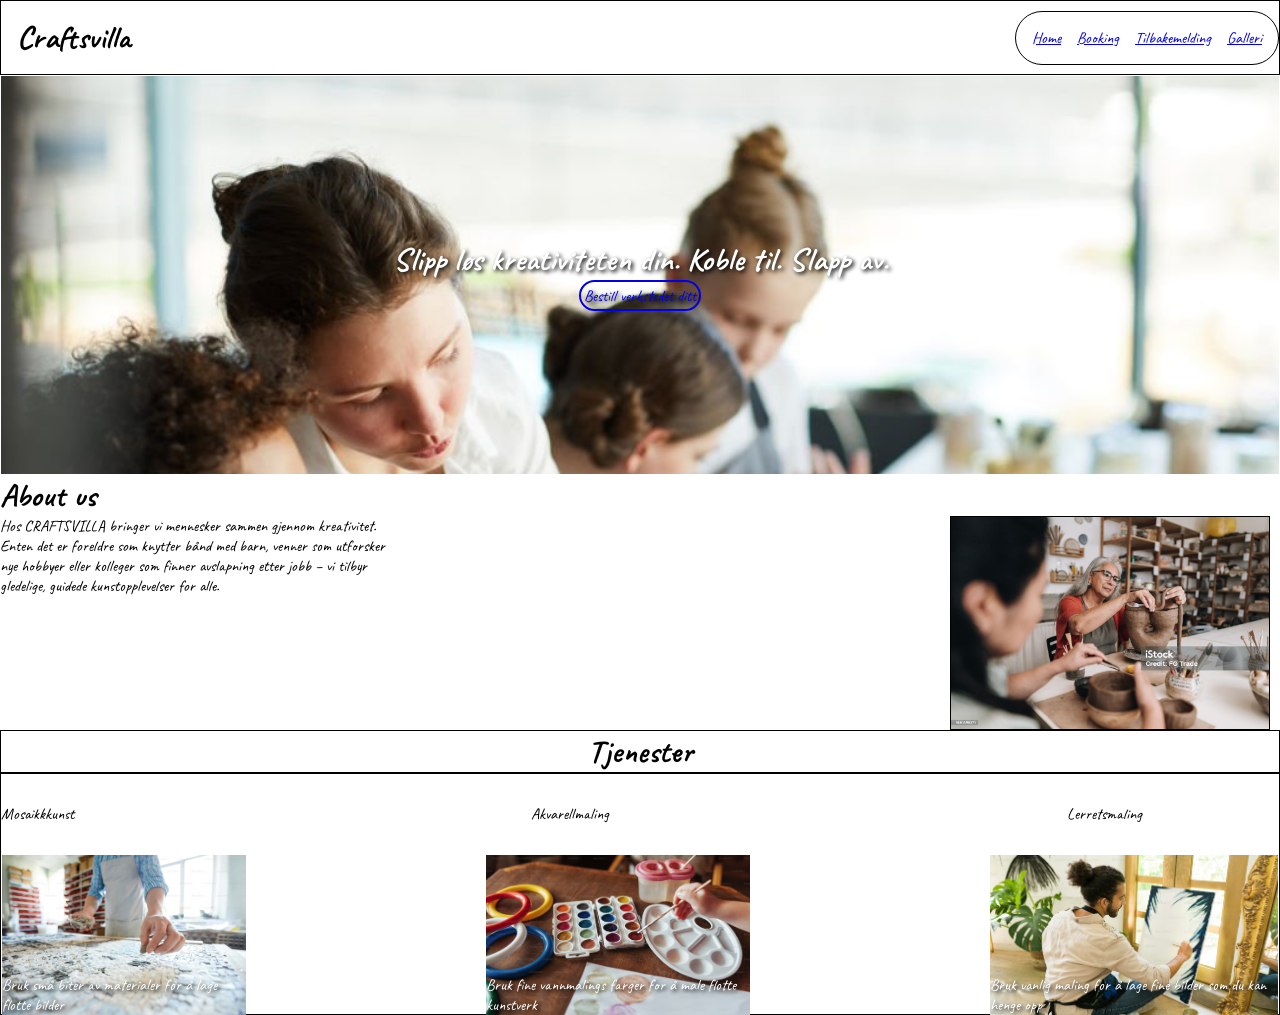
==== Index.html @ 4d303165 "fourth commit" ====
<!DOCTYPE html>
<html lang="en">
<head>
    <meta charset="UTF-8">
    <meta name="viewport" content="width=device-width, initial-scale=1.0">
    <title>Craftsville</title>
    <link rel="stylesheet" href="style.css">
    <link rel="preconnect" href="https://fonts.googleapis.com">
    <link rel="preconnect" href="https://fonts.gstatic.com" crossorigin>
    <link href="https://fonts.googleapis.com/css2?family=Caveat:wght@400..700&display=swap" rel="stylesheet">
</head>
<body>
    <header class="Navbar">
        <h1 id="logo">Craftsvilla</h1>
        <ul class="navbuttons">
            <li><a href="./Index.html">Home</a></li>
            <li><a href="./booking.html">Booking</a></li>
            <li><a href="./Tilbakemelding.html">Tilbakemelding</a></li>
            <li><a href="#Galleri">Galleri</a></li>
        </ul>
    </header>
<main>
<div class="bannerContain"> 
    <h1 class="banner"> Slipp løs kreativiteten din. Koble til. Slapp av.</h1>
    <a class="verkstedButton" href="./booking.html">Bestill verkstedet ditt</a>
</div>
    <h1>About us</h1>
<div class="aboutWrap">
    <p class="aboutUs">Hos CRAFTSVILLA bringer vi mennesker sammen gjennom kreativitet. Enten det er foreldre som knytter bånd med barn, venner som utforsker nye hobbyer eller kolleger som finner avslapning etter jobb – vi tilbyr gledelige, guidede kunstopplevelser for alle.</p>
    <img src="./images/oldart.jpg" alt="Clay Sculpturing">
</div>
<h1 class="tjenester">Tjenester</h1>
<div class="tjenesteCont">
<ul class="tjenesteListe">
    <li>Mosaikkkunst</li>
    <li>Akvarellmaling</li>
    <li>Lerretsmaling</li>
</ul>
<div class="imgWrap">
    <p id="mosaikk">Bruk små biter av materialer for å lage flotte bilder</p>
    <p id="akvarell">Bruk fine vannmalings farger for å male flotte kunstverk</p>
    <p id="Lerret">Bruk vanlig maling for å lage fine bilder som du kan henge opp</p>
</div>
</div>
</main>
</body>
</html>
---- style.css ----
*{
    margin: 0;
    padding: 0;
    box-sizing: border-box;
}

.caveat-Caveat {
  font-family: "Caveat", cursive;
  font-optical-sizing: auto;
  font-weight: 400;
  font-style: normal;
}

body{
    font-family:"caveat";
}

.Navbar{
    display: flex;
    justify-content: space-between;
    border: 1px solid;
    flex-direction: row;
    align-items: center;
}

#logo{
    padding: 0.5em;
}

.navbuttons{
    display: flex;
    list-style: none;
    justify-content: center;
    flex-direction: row;
    padding: 1em;
    gap: 1em;
    border: 1px solid;
    border-radius: 3em;
}

.bannerContain {
    display: flex;
    justify-content: center;
    align-items: center;
    border: 1px solid;
    background-image: url(./images/artworkshop.jpg);
    background-repeat: no-repeat;
    background-size: cover;
    height: 25em;
    color: #fff;
    text-shadow: 2px 2px 4px black;
    flex-direction: column;
}

.verkstedButton{
    border: 2px solid;
    padding: 0.2em;
    border-radius: 1em;
    text-decoration: none;
}
.aboutWrap{
    display: flex;
    justify-content: space-between;
}

.aboutUs{
    width: 25em;
}

.aboutWrap img{
    display: flex;
    width: 20em;
    border: 1px solid;
    margin-right: 10px;
}

.tjenester{
    display: flex;
    justify-content: center;
    flex-direction: row;
    border: 1px solid;
}

.tjenesteCont{
    display: flex;
    flex-direction: column;
    border: 1px solid;
    position: absolute;
}

.tjenesteListe{
    display: flex;
    list-style: none;   
    flex-direction: column;
    justify-content: center;
    gap: 20em;
    height: 5em;
    flex-wrap: wrap;
}

.imgWrap{
    display: flex;
    flex-direction: row;
    height: 10em;
    border: 1px solid;
    gap: 15em;
    color: #fff;
    text-shadow: 2px 2px 4px black;

}
#mosaikk{
    background-image: url(./images/mosaik.avif);
    height: 10em;
    background-size: cover;
    align-content: flex-end;
}
#akvarell{
    background-image: url(./images/akvarell.avif);
    height: 10em;
    background-size: cover;
    align-content: flex-end;
}
#Lerret{
    background-image: url(./images/lerret.avif);
    height: 10em;
    background-size: cover;
    align-content: flex-end;
}

.tilbakeMeldCont{
    display: flex;
    flex-direction: column;
    border: 1px solid;
    align-items: center;
}
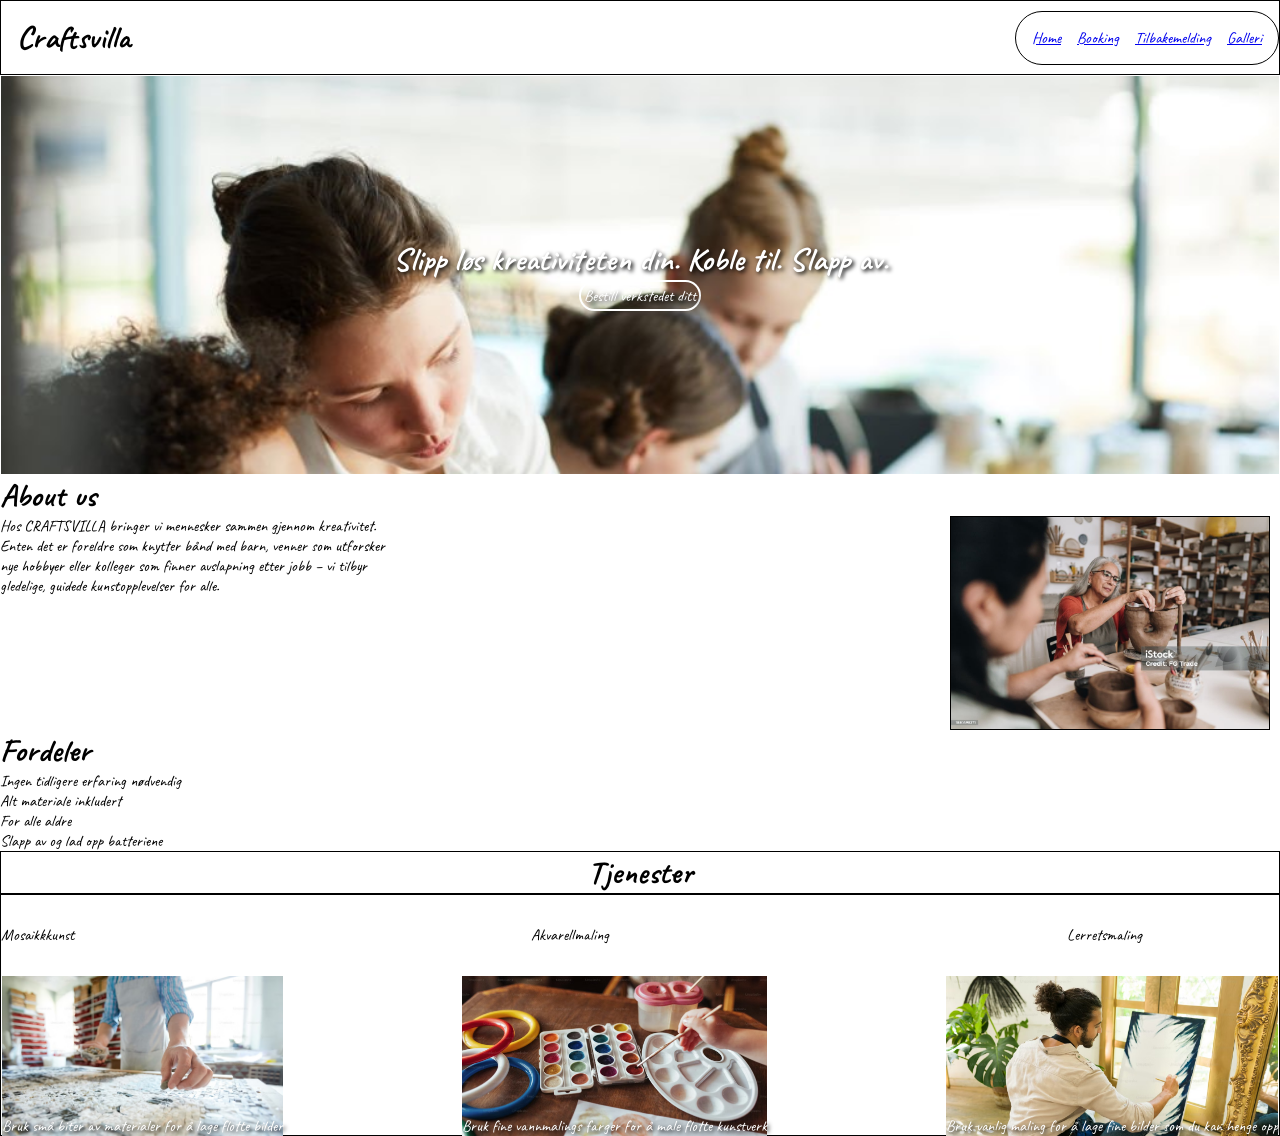
==== commit 9fc91dd9: "femte commit" ====
--- a/Index.html
+++ b/Index.html
@@ -29,6 +29,13 @@
     <p class="aboutUs">Hos CRAFTSVILLA bringer vi mennesker sammen gjennom kreativitet. Enten det er foreldre som knytter bånd med barn, venner som utforsker nye hobbyer eller kolleger som finner avslapning etter jobb – vi tilbyr gledelige, guidede kunstopplevelser for alle.</p>
     <img src="./images/oldart.jpg" alt="Clay Sculpturing">
 </div>
+<h1>Fordeler</h1>
+<ul id="Fordeler">
+    <li>Ingen tidligere erfaring nødvendig</li>
+    <li>Alt materiale inkludert</li>
+    <li>For alle aldre</li>
+    <li>Slapp av og lad opp batteriene</li>
+</ul>
 <h1 class="tjenester">Tjenester</h1>
 <div class="tjenesteCont">
 <ul class="tjenesteListe">
--- a/style.css
+++ b/style.css
@@ -57,6 +57,7 @@
     padding: 0.2em;
     border-radius: 1em;
     text-decoration: none;
+    color: #fff;
 }
 .aboutWrap{
     display: flex;
@@ -86,6 +87,7 @@
     flex-direction: column;
     border: 1px solid;
     position: absolute;
+    width: 100%;
 }
 
 .tjenesteListe{
@@ -103,7 +105,7 @@
     flex-direction: row;
     height: 10em;
     border: 1px solid;
-    gap: 15em;
+    justify-content: space-between;
     color: #fff;
     text-shadow: 2px 2px 4px black;
 
@@ -132,4 +134,74 @@
     flex-direction: column;
     border: 1px solid;
     align-items: center;
+}
+
+#workshopLogo{
+    display: flex;
+    justify-content: center;
+    border: 1px solid;
+}
+
+.bookCont{
+    display: flex;
+    justify-content: center;
+    border: 1px solid;
+    align-items: center;
+    height: 20em;
+    font-size: 2em;
+    text-align: center;
+}
+
+
+.book1{
+    border: 1px solid;
+    border-radius: 10px 0em 0em 10px;
+    width: 10em;
+    height: 14em;
+}
+.book1 img{
+    width: 9.99em;
+    height: 8em;
+}
+.book2{
+    border: 1px solid;
+    width: 10em;
+    height: 14em;
+}
+.book2 img{
+    width: 9.99em;
+    height: 8em;
+    object-fit: cover
+}
+.book3{
+    border: 1px solid;
+    width: 10em;
+    height: 14em;
+    text-align: center;
+    border-radius: 0em 10px 10px 0em;
+}
+.book3 img{
+    width: 9.99em;
+    height: 8em;
+    object-fit: cover;
+}
+
+#pris{
+    text-align: start;
+}
+
+#beskriv{
+    font-size: 0.8em;
+    text-align: start;
+}
+
+#bestill{
+    display: flex;
+    justify-content: center;
+}
+
+#bestillForm{
+    display: flex;
+    align-items: center;
+    flex-direction: column;
 }
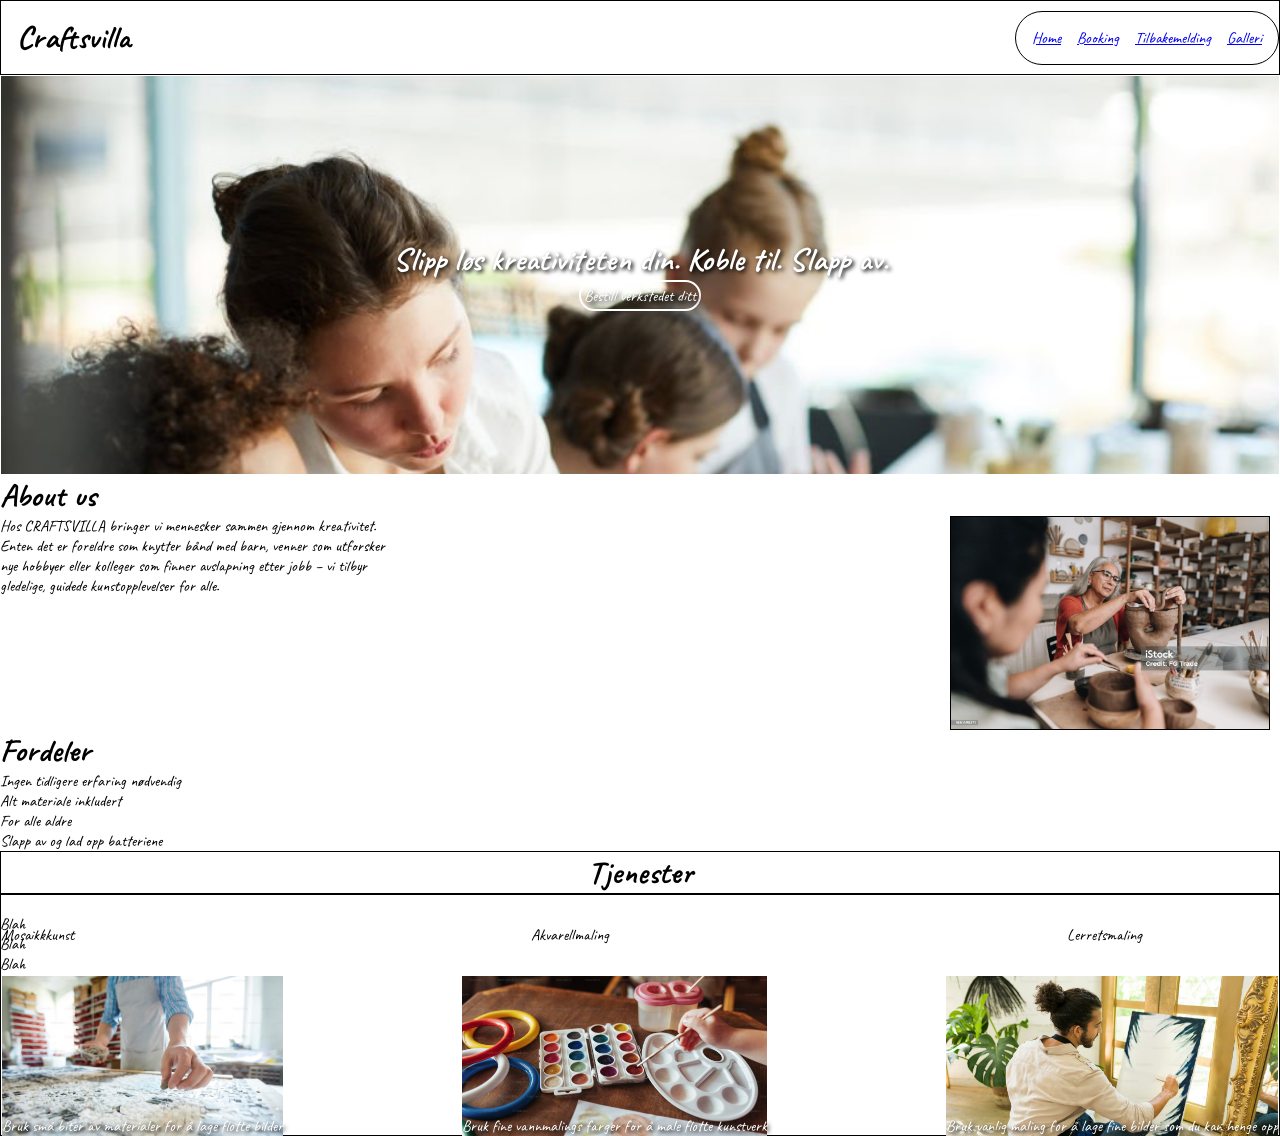
==== commit 85bd46a6: "8th commit" ====
--- a/Index.html
+++ b/Index.html
@@ -3,7 +3,7 @@
 <head>
     <meta charset="UTF-8">
     <meta name="viewport" content="width=device-width, initial-scale=1.0">
-    <title>Craftsville</title>
+    <title>Craftsvilla</title>
     <link rel="stylesheet" href="style.css">
     <link rel="preconnect" href="https://fonts.googleapis.com">
     <link rel="preconnect" href="https://fonts.gstatic.com" crossorigin>
@@ -16,7 +16,7 @@
             <li><a href="./Index.html">Home</a></li>
             <li><a href="./booking.html">Booking</a></li>
             <li><a href="./Tilbakemelding.html">Tilbakemelding</a></li>
-            <li><a href="#Galleri">Galleri</a></li>
+            <li><a href="./galleri.html">Galleri</a></li>
         </ul>
     </header>
 <main>
@@ -43,12 +43,20 @@
     <li>Akvarellmaling</li>
     <li>Lerretsmaling</li>
 </ul>
-<div class="imgWrap">
+    <div class="imgWrap">
     <p id="mosaikk">Bruk små biter av materialer for å lage flotte bilder</p>
     <p id="akvarell">Bruk fine vannmalings farger for å male flotte kunstverk</p>
     <p id="Lerret">Bruk vanlig maling for å lage fine bilder som du kan henge opp</p>
+    </div>
 </div>
-</div>
-</main>
+</main><br>
+<footer>
+    <ul>
+        <li>Blah</li>
+        <li>Blah</li>
+        <li>Blah</li>
+        <li>Blah</li>
+    </ul>
+</footer>
 </body>
 </html>
--- a/style.css
+++ b/style.css
@@ -13,6 +13,7 @@
 
 body{
     font-family:"caveat";
+    
 }
 
 .Navbar{
@@ -204,4 +205,101 @@
     display: flex;
     align-items: center;
     flex-direction: column;
+}
+
+.tilbakeMeldForm{
+    display: flex;
+    justify-content: center;
+    flex-direction: column;
+    align-items: center;
+}
+
+.tilbVis{
+    display: flex;
+    justify-content: space-between;
+    align-items: center;
+    flex-direction: column;
+    gap: 5em;
+}
+.tilb1{
+    border: 3px solid;
+    border-radius: 1em;
+    width: 20em;
+}
+.tilb2{
+    border: 3px solid;
+    border-radius: 1em; 
+    width: 20em;
+}
+.tilb3{
+    border: 3px solid;
+    border-radius: 1em;
+    width: 20em;
+}
+
+#oldpfp{
+    width: 2em;
+    height: 2em;
+    border-radius: 100%;
+}
+#mompfp{
+    width: 2em;
+    height: 2em;
+    border-radius: 100%;
+}
+#manpfp{
+    width: 2em;
+    height: 2em;
+    border-radius: 100%;
+}
+
+.logoCont{
+    display: flex;
+    justify-content: center;
+    border: 1px solid;
+}
+
+.gallImgWrap{
+    display: grid;
+    border: 1px solid;
+    grid-template-columns: repeat(3, 1fr);
+    row-gap: 1em;
+    column-gap: 1em;
+    place-items: center;
+}
+
+#Gall1{
+    width: 20em;
+    height: 20em;
+    flex: 1 1 (20em);
+}
+#Gall2{
+    width: 20em;
+    height: 20em;
+    flex: 1 1 (20em);
+}
+#Gall3{
+    width: 20em;
+    height: 20em;
+    flex: 1 1 (20em);
+}
+#Gall4{
+    width: 20em;
+    height: 20em;
+    flex: 1 1 (20em);
+}
+#Gall5{
+    width: 20em;
+    height: 20em;
+    flex: 1 1 (20em);
+}
+#Gall6{
+    width: 20em;
+    height: 20em;
+    flex: 1 1 (20em);
+}
+
+.pageFoot{
+    display: flex;
+    border: 1px solid;
 }
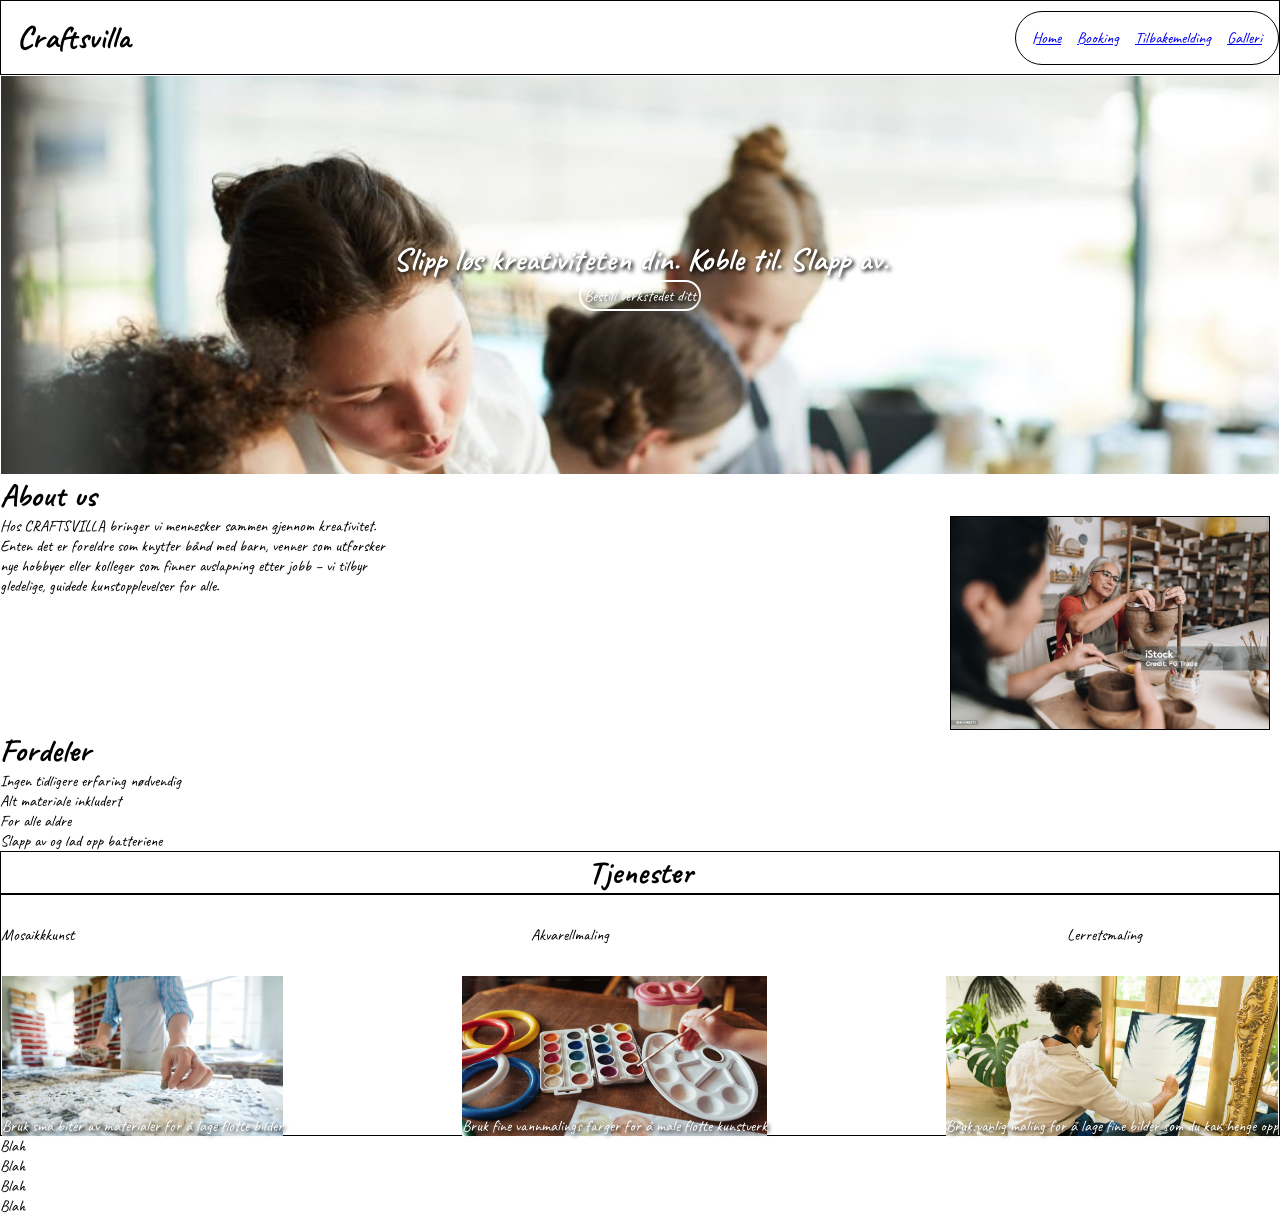
==== commit 1a095873: "fix foot" ====
--- a/Index.html
+++ b/Index.html
@@ -19,44 +19,44 @@
             <li><a href="./galleri.html">Galleri</a></li>
         </ul>
     </header>
-<main>
-<div class="bannerContain"> 
-    <h1 class="banner"> Slipp løs kreativiteten din. Koble til. Slapp av.</h1>
-    <a class="verkstedButton" href="./booking.html">Bestill verkstedet ditt</a>
-</div>
-    <h1>About us</h1>
-<div class="aboutWrap">
-    <p class="aboutUs">Hos CRAFTSVILLA bringer vi mennesker sammen gjennom kreativitet. Enten det er foreldre som knytter bånd med barn, venner som utforsker nye hobbyer eller kolleger som finner avslapning etter jobb – vi tilbyr gledelige, guidede kunstopplevelser for alle.</p>
-    <img src="./images/oldart.jpg" alt="Clay Sculpturing">
-</div>
-<h1>Fordeler</h1>
-<ul id="Fordeler">
-    <li>Ingen tidligere erfaring nødvendig</li>
-    <li>Alt materiale inkludert</li>
-    <li>For alle aldre</li>
-    <li>Slapp av og lad opp batteriene</li>
-</ul>
-<h1 class="tjenester">Tjenester</h1>
-<div class="tjenesteCont">
-<ul class="tjenesteListe">
-    <li>Mosaikkkunst</li>
-    <li>Akvarellmaling</li>
-    <li>Lerretsmaling</li>
-</ul>
-    <div class="imgWrap">
-    <p id="mosaikk">Bruk små biter av materialer for å lage flotte bilder</p>
-    <p id="akvarell">Bruk fine vannmalings farger for å male flotte kunstverk</p>
-    <p id="Lerret">Bruk vanlig maling for å lage fine bilder som du kan henge opp</p>
-    </div>
-</div>
-</main><br>
-<footer>
-    <ul>
-        <li>Blah</li>
-        <li>Blah</li>
-        <li>Blah</li>
-        <li>Blah</li>
-    </ul>
-</footer>
+    <main>
+        <div class="bannerContain"> 
+            <h1 class="banner"> Slipp løs kreativiteten din. Koble til. Slapp av.</h1>
+            <a class="verkstedButton" href="./booking.html">Bestill verkstedet ditt</a>
+        </div>
+            <h1>About us</h1>
+        <div class="aboutWrap">
+            <p class="aboutUs">Hos CRAFTSVILLA bringer vi mennesker sammen gjennom kreativitet. Enten det er foreldre som knytter bånd med barn, venner som utforsker nye hobbyer eller kolleger som finner avslapning etter jobb – vi tilbyr gledelige, guidede kunstopplevelser for alle.</p>
+            <img src="./images/oldart.jpg" alt="Clay Sculpturing">
+        </div>
+        <h1>Fordeler</h1>
+        <ul id="Fordeler">
+            <li>Ingen tidligere erfaring nødvendig</li>
+            <li>Alt materiale inkludert</li>
+            <li>For alle aldre</li>
+            <li>Slapp av og lad opp batteriene</li>
+        </ul>
+        <h1 class="tjenester">Tjenester</h1>
+        <div class="tjenesteCont">
+            <ul class="tjenesteListe">
+                <li>Mosaikkkunst</li>
+                <li>Akvarellmaling</li>
+                <li>Lerretsmaling</li>
+            </ul>
+            <div class="imgWrap">
+                <p id="mosaikk">Bruk små biter av materialer for å lage flotte bilder</p>
+                <p id="akvarell">Bruk fine vannmalings farger for å male flotte kunstverk</p>
+                <p id="Lerret">Bruk vanlig maling for å lage fine bilder som du kan henge opp</p>
+            </div>
+        </div>
+    </main>
+    <footer>
+        <ul>
+            <li>Blah</li>
+            <li>Blah</li>
+            <li>Blah</li>
+            <li>Blah</li>
+        </ul>
+    </footer>
 </body>
 </html>
--- a/style.css
+++ b/style.css
@@ -13,7 +13,7 @@
 
 body{
     font-family:"caveat";
-    
+
 }
 
 .Navbar{
@@ -87,7 +87,6 @@
     display: flex;
     flex-direction: column;
     border: 1px solid;
-    position: absolute;
     width: 100%;
 }
 
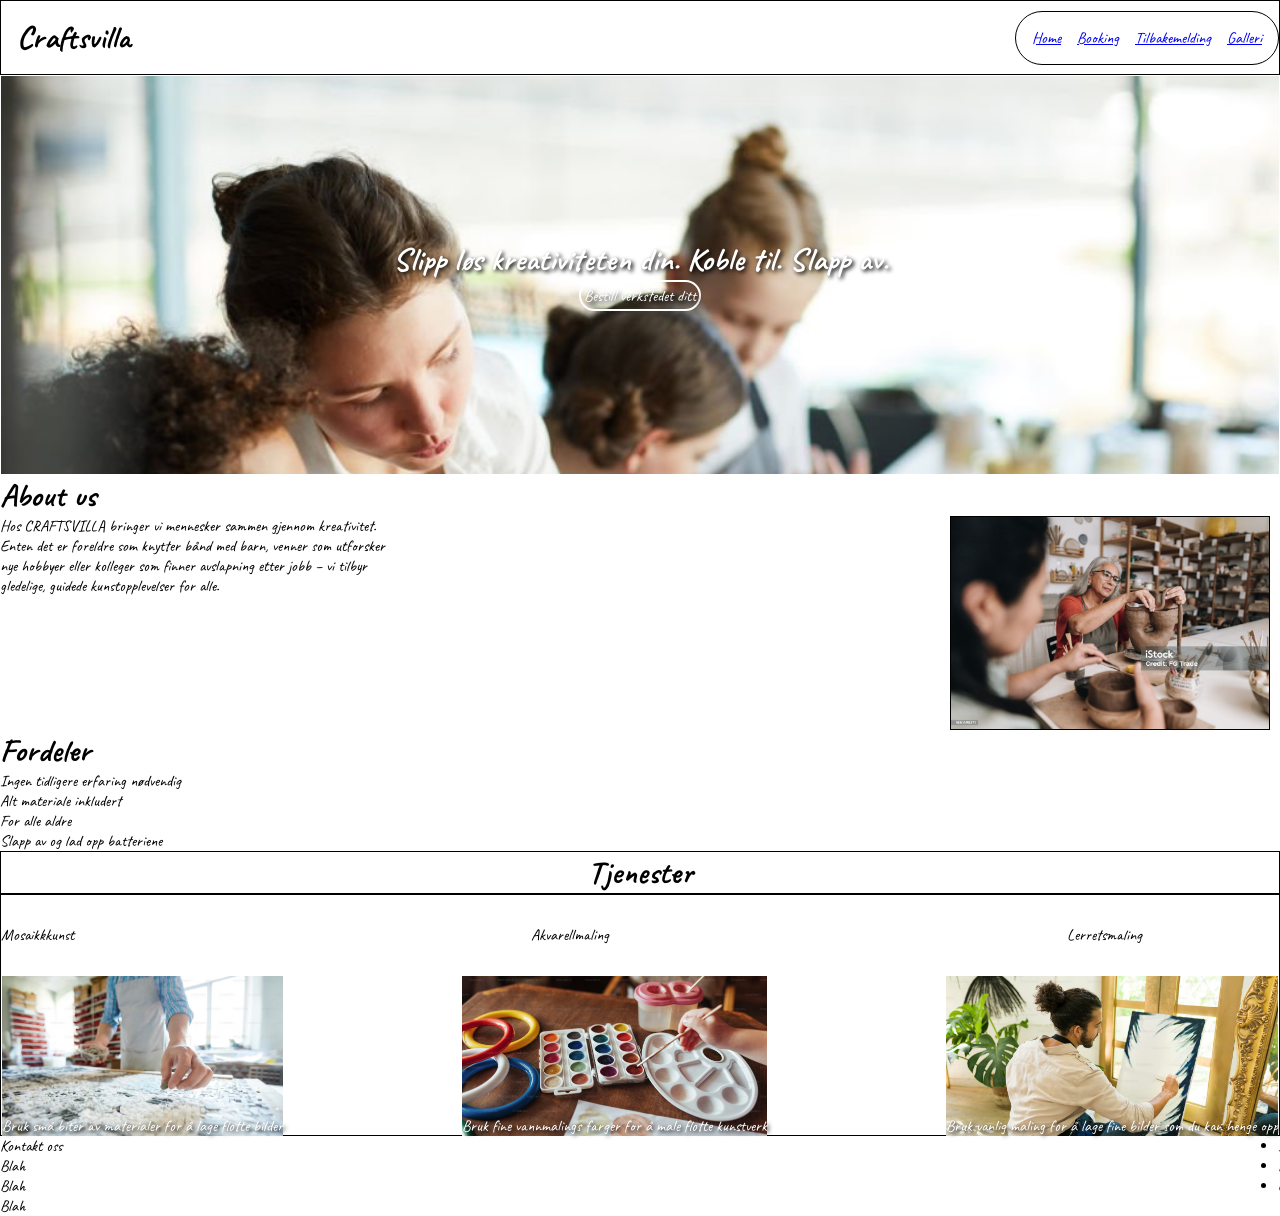
==== commit 1347d51b: "Backup incase this doesn't work" ====
--- a/Index.html
+++ b/Index.html
@@ -50,13 +50,18 @@
             </div>
         </div>
     </main>
-    <footer>
+    <footer class="footCont">
         <ul>
-            <li>Blah</li>
+            <li>Kontakt oss</li>
             <li>Blah</li>
             <li>Blah</li>
             <li>Blah</li>
         </ul>
+        <ul id="socialList">
+            <li>Instagram</li>
+            <li>Facebook</li>
+            <li>Email</li>
+        </ul>
     </footer>
 </body>
 </html>
--- a/style.css
+++ b/style.css
@@ -115,18 +115,21 @@
     height: 10em;
     background-size: cover;
     align-content: flex-end;
+    min-width: 0;
 }
 #akvarell{
     background-image: url(./images/akvarell.avif);
     height: 10em;
     background-size: cover;
     align-content: flex-end;
+    min-width: 0;
 }
 #Lerret{
     background-image: url(./images/lerret.avif);
     height: 10em;
     background-size: cover;
     align-content: flex-end;
+    min-width: 0;
 }
 
 .tilbakeMeldCont{
@@ -298,7 +301,14 @@
     flex: 1 1 (20em);
 }
 
-.pageFoot{
-    display: flex;
-    border: 1px solid;
-}+.footCont{
+    display: flex;
+    justify-content: space-between;
+}
+
+#socialList{
+    list-style-image: url(  );
+    width: 2px;
+    height: 2px;
+
+}
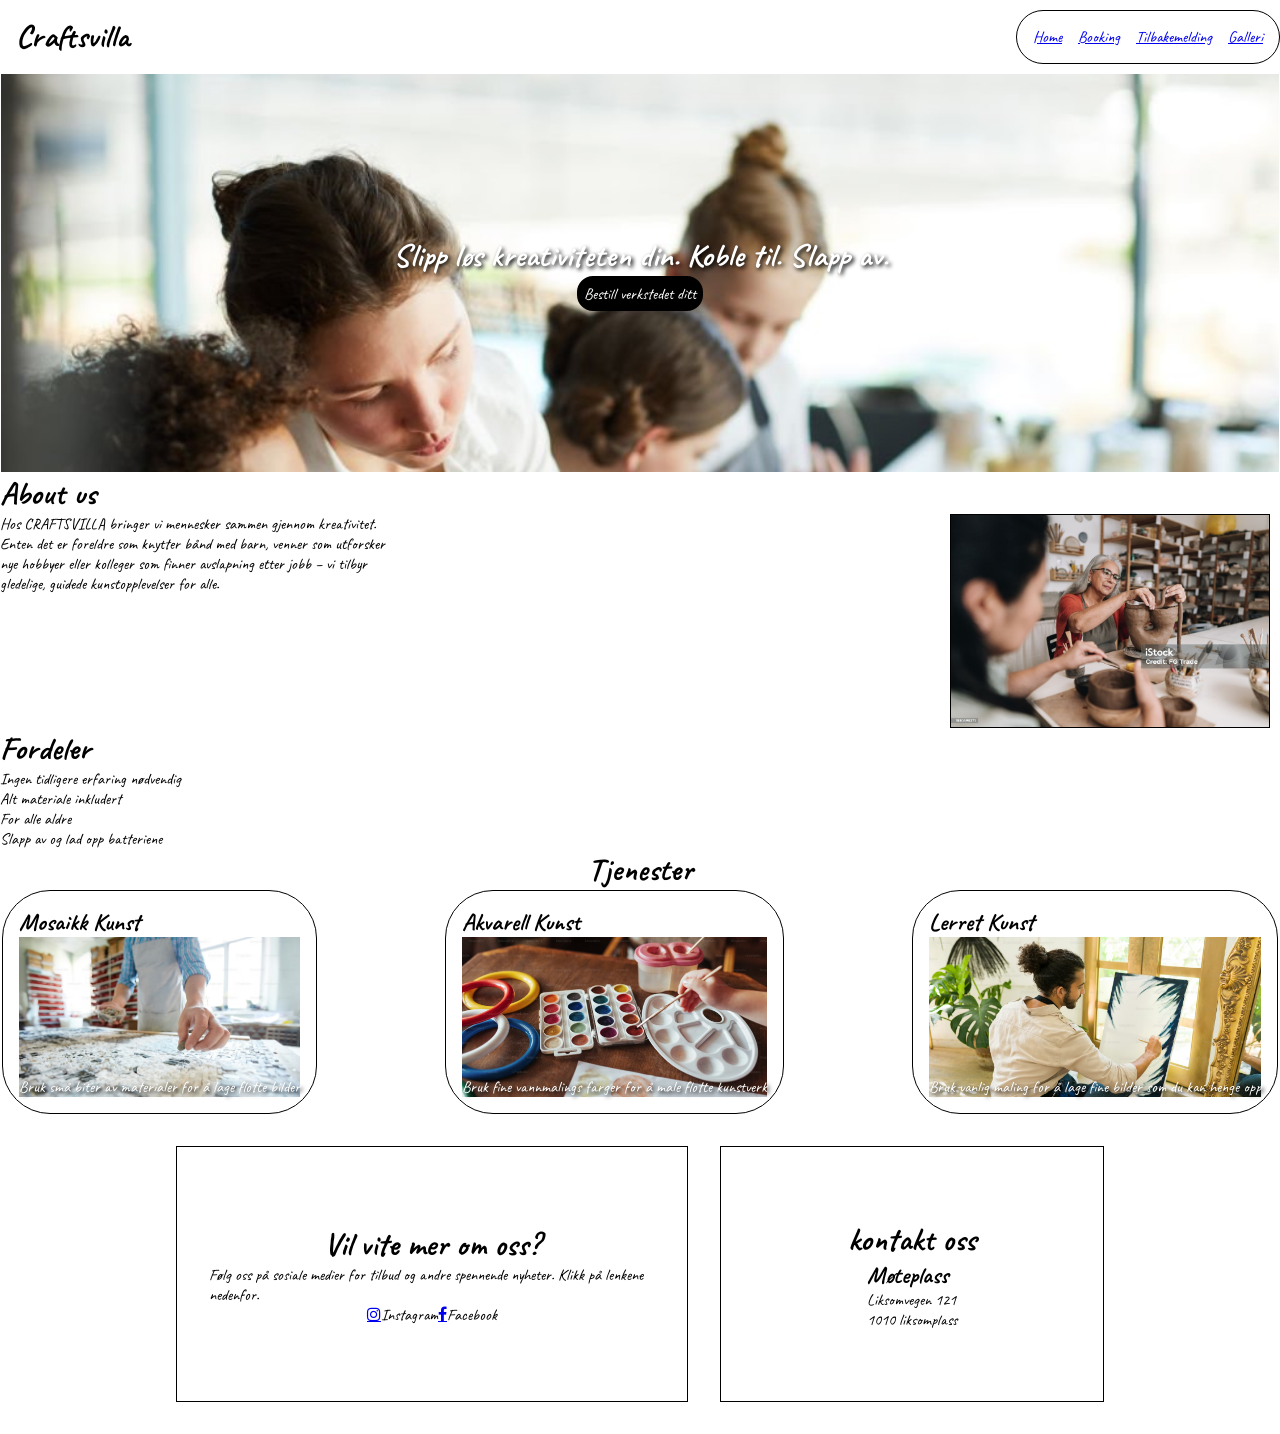
==== commit 8863daba: "innlevering" ====
--- a/Index.html
+++ b/Index.html
@@ -8,6 +8,7 @@
     <link rel="preconnect" href="https://fonts.googleapis.com">
     <link rel="preconnect" href="https://fonts.gstatic.com" crossorigin>
     <link href="https://fonts.googleapis.com/css2?family=Caveat:wght@400..700&display=swap" rel="stylesheet">
+    <link rel="stylesheet" href="https://cdnjs.cloudflare.com/ajax/libs/font-awesome/4.7.0/css/font-awesome.min.css">
 </head>
 <body>
     <header class="Navbar">
@@ -38,30 +39,40 @@
         </ul>
         <h1 class="tjenester">Tjenester</h1>
         <div class="tjenesteCont">
-            <ul class="tjenesteListe">
-                <li>Mosaikkkunst</li>
-                <li>Akvarellmaling</li>
-                <li>Lerretsmaling</li>
-            </ul>
-            <div class="imgWrap">
+            <div class="tjenesteBlock1">
+                <h2>Mosaikk Kunst</h2>
                 <p id="mosaikk">Bruk små biter av materialer for å lage flotte bilder</p>
+            </div>
+            <div class="tjenesteBlock2">
+                <h2>Akvarell Kunst</h2>
                 <p id="akvarell">Bruk fine vannmalings farger for å male flotte kunstverk</p>
+            </div>
+            <div class="tjenesteBlock3">
+                <h2>Lerret Kunst</h2>
                 <p id="Lerret">Bruk vanlig maling for å lage fine bilder som du kan henge opp</p>
             </div>
         </div>
+     
     </main>
     <footer class="footCont">
-        <ul>
-            <li>Kontakt oss</li>
-            <li>Blah</li>
-            <li>Blah</li>
-            <li>Blah</li>
-        </ul>
-        <ul id="socialList">
-            <li>Instagram</li>
-            <li>Facebook</li>
-            <li>Email</li>
-        </ul>
+        <div class="footerSocial">
+            <h1>Vil vite mer om oss?</h1>
+            <p>Følg oss på sosiale medier for tilbud og andre spennende nyheter. Klikk på lenkene nedenfor.</p>
+            <ul id="socialList">
+                <li><a href="#" class="fa fa-instagram"></a>Instagram</li>
+                <li><a href="#" class="fa fa-facebook"></a>Facebook</li>
+            </ul>
+        </div>
+        <div class="kontaktCont">
+            <h1>kontakt oss</h1>
+            <div class="KundeCont">
+                <h2>Møteplass</h2>
+                <ul>
+                    <li>Liksomvegen 121</li>
+                    <li>1010 liksomplass</li>
+                </ul>
+            </div>
+        </div>
     </footer>
 </body>
 </html>
--- a/style.css
+++ b/style.css
@@ -13,13 +13,11 @@
 
 body{
     font-family:"caveat";
-
 }
 
 .Navbar{
     display: flex;
     justify-content: space-between;
-    border: 1px solid;
     flex-direction: row;
     align-items: center;
 }
@@ -54,11 +52,13 @@
 }
 
 .verkstedButton{
-    border: 2px solid;
+    border: 4px solid;
     padding: 0.2em;
     border-radius: 1em;
     text-decoration: none;
-    color: #fff;
+    color: white;
+    border-color: black;
+    background-color: black;
 }
 .aboutWrap{
     display: flex;
@@ -80,42 +80,40 @@
     display: flex;
     justify-content: center;
     flex-direction: row;
-    border: 1px solid;
 }
 
 .tjenesteCont{
     display: flex;
-    flex-direction: column;
-    border: 1px solid;
+    flex-direction: row;
+    justify-content: center;
     width: 100%;
-}
-
-.tjenesteListe{
-    display: flex;
-    list-style: none;   
-    flex-direction: column;
-    justify-content: center;
-    gap: 20em;
-    height: 5em;
-    flex-wrap: wrap;
-}
-
-.imgWrap{
-    display: flex;
-    flex-direction: row;
-    height: 10em;
-    border: 1px solid;
-    justify-content: space-between;
-    color: #fff;
-    text-shadow: 2px 2px 4px black;
-
-}
+    gap: 10%;
+}
+
+.tjenesteBlock1{
+    border: 1px solid;
+    padding: 1em;
+    border-radius: 3em;
+}
+.tjenesteBlock2{
+    border: 1px solid;
+    padding: 1em;
+    border-radius: 3em;
+}
+.tjenesteBlock3{
+    border: 1px solid;
+    padding: 1em;
+    border-radius: 3em;
+}
+
 #mosaikk{
     background-image: url(./images/mosaik.avif);
     height: 10em;
     background-size: cover;
     align-content: flex-end;
     min-width: 0;
+    color: #fff;
+    text-shadow: 2px 2px 4px black;
 }
 #akvarell{
     background-image: url(./images/akvarell.avif);
@@ -123,6 +121,8 @@
     background-size: cover;
     align-content: flex-end;
     min-width: 0;
+    color: #fff;
+    text-shadow: 2px 2px 4px black;
 }
 #Lerret{
     background-image: url(./images/lerret.avif);
@@ -130,6 +130,8 @@
     background-size: cover;
     align-content: flex-end;
     min-width: 0;
+    color: #fff;
+    text-shadow: 2px 2px 4px black;
 }
 
 .tilbakeMeldCont{
@@ -258,12 +260,10 @@
 .logoCont{
     display: flex;
     justify-content: center;
-    border: 1px solid;
 }
 
 .gallImgWrap{
     display: grid;
-    border: 1px solid;
     grid-template-columns: repeat(3, 1fr);
     row-gap: 1em;
     column-gap: 1em;
@@ -303,12 +303,42 @@
 
 .footCont{
     display: flex;
-    justify-content: space-between;
+    justify-content: center;
+    height: 20em;
+    align-items: center;
+    gap: 2em;
+}
+
+.footerSocial{
+    display: flex;
+    flex-direction: column;
+    height: 80%;
+    border: 1px solid;
+    width: 40%;
+    justify-content: center;
+    align-items: center;
+    padding: 2em;
 }
 
 #socialList{
-    list-style-image: url(  );
-    width: 2px;
-    height: 2px;
-
-}
+    display: flex;
+    flex-direction: row;
+    justify-content: center;
+    align-items: center;
+    list-style: none;
+}
+
+.kontaktCont{
+    display: flex;
+    justify-content: center;
+    align-items: center;
+    flex-direction: column;
+    border: 1px solid;
+    height: 80%;
+    width: 30%;
+    list-style: none;    
+}
+
+.KundeCont ul{
+    list-style: none;
+}
